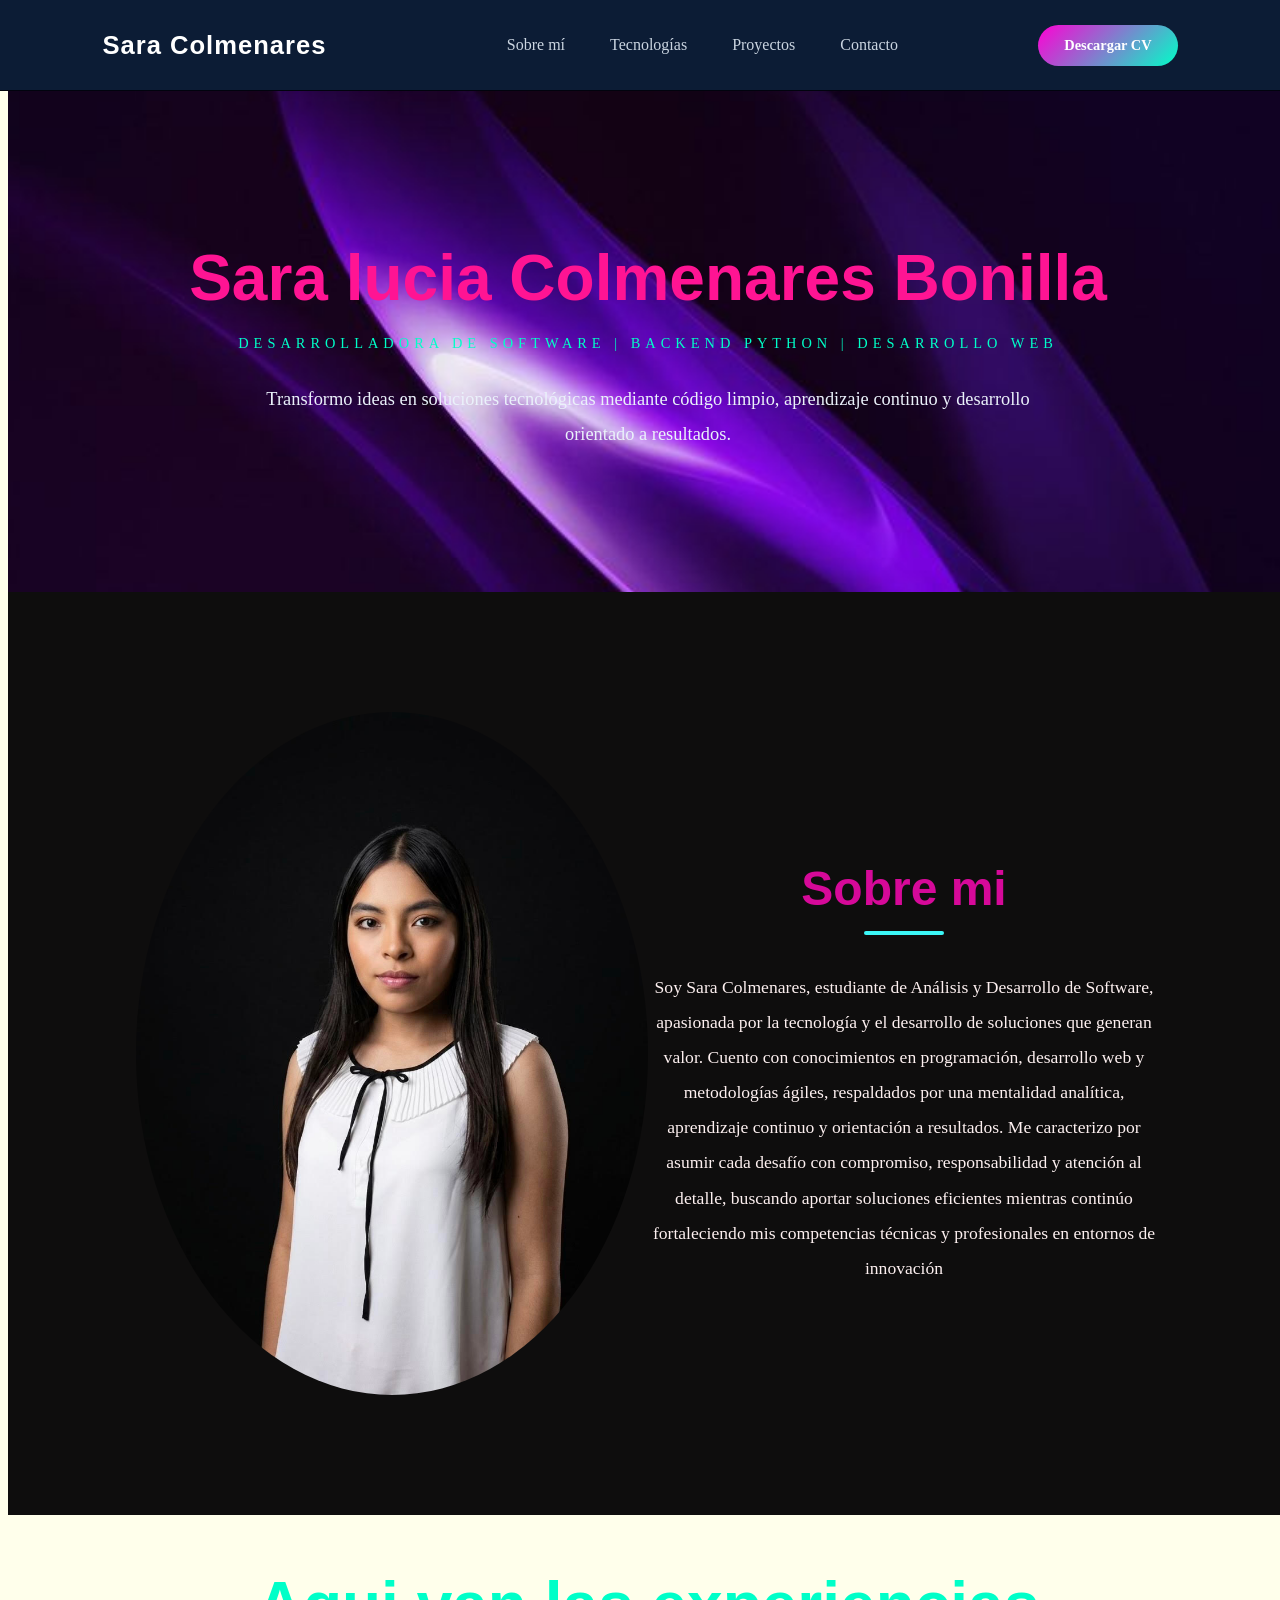
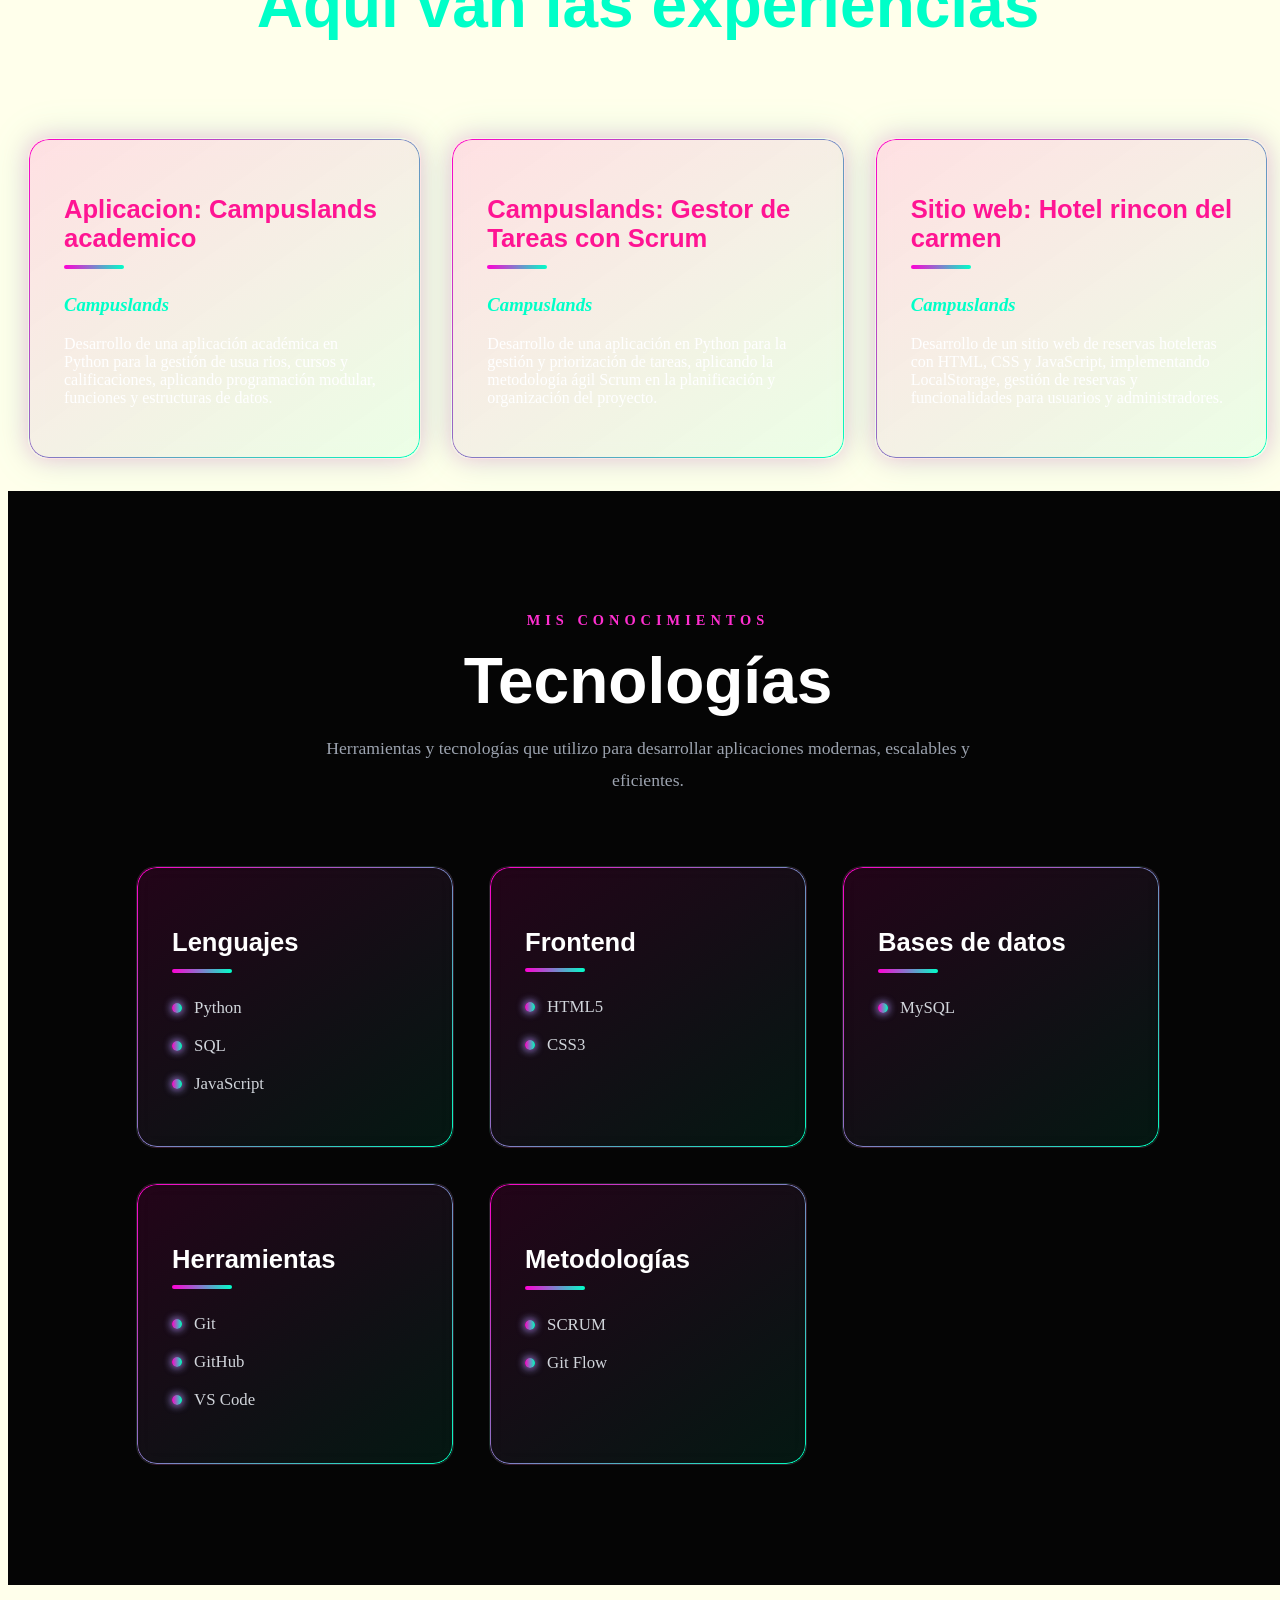
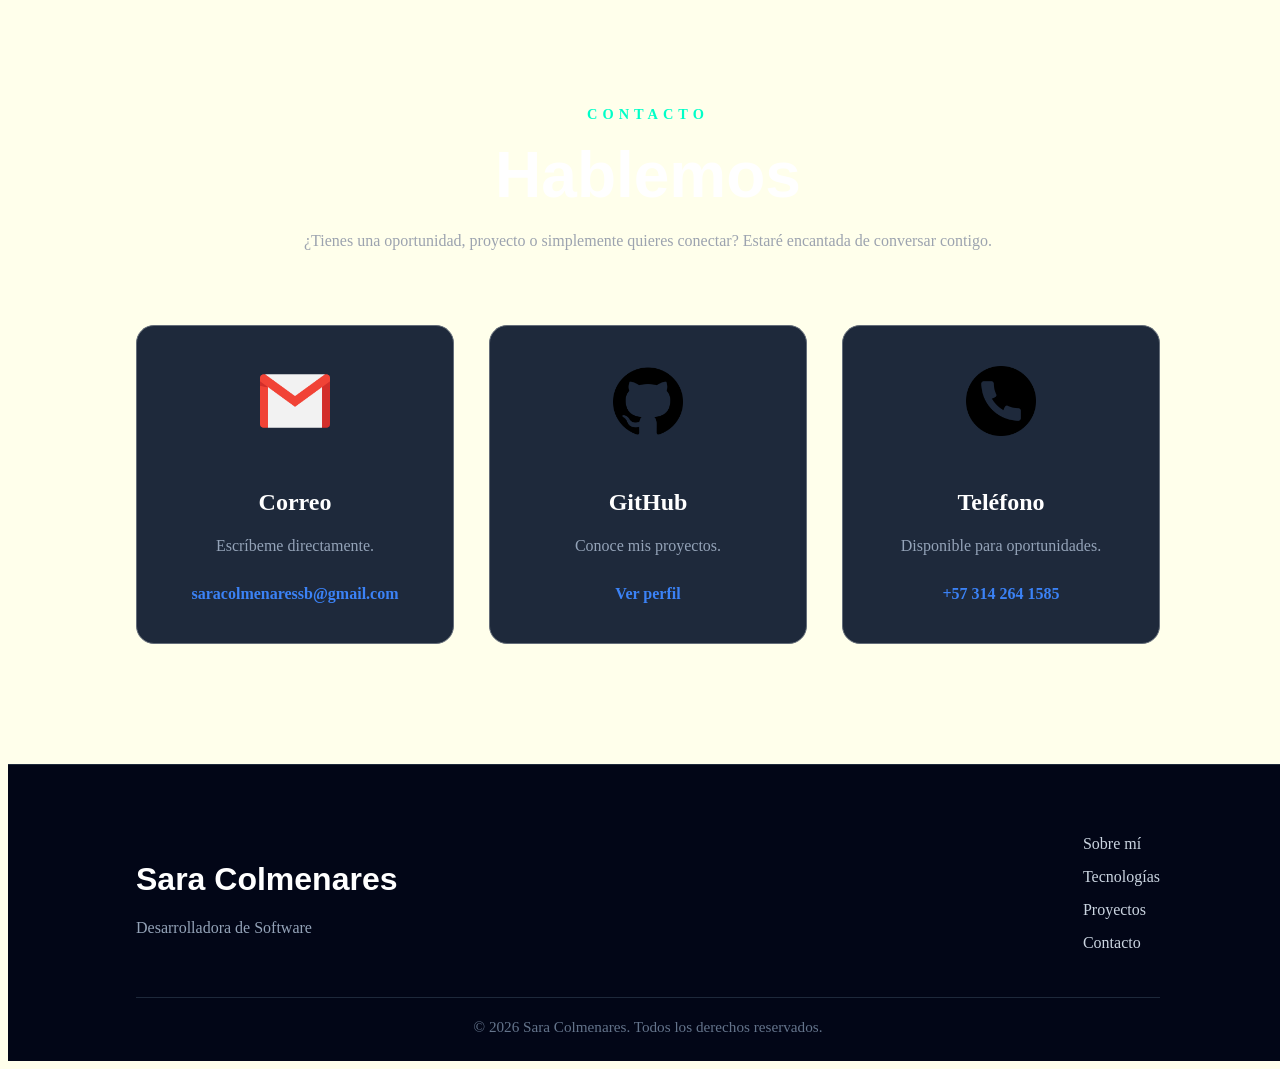
==== index.html @ fad8e9ca "cambie el nombre de un archivo" ====
<!DOCTYPE html>
<html lang="en">
<head>
    <meta charset="UTF-8">
    <meta name="viewport" content="width=device-width, initial-scale=1.0">
    <title>Document</title>
    <link rel="stylesheet" href="css/style.css">
    <link rel="stylesheet" href="css/responsive.css">
</head>
<body>
<header class="encabezado">
    <nav class="navbar">
        <a href="#hero" class="logo">
            Sara Colmenares
        </a>
        <ul class="menu">
            <li><a href="#about">Sobre mí</a></li>
            <li><a href="#tecnologias">Tecnologías</a></li>
            <li><a href="#proyectos">Proyectos</a></li>
            <li><a href="#contacto">Contacto</a></li>
        </ul>
        <a href="cv/Sara_Colmenares_CV.pdf" class="btn-cv" download>
            Descargar CV
        </a>
    </nav>
</header>
    <main>
        <section id="hero">
            <h1>Sara lucia Colmenares Bonilla</h1>
            <h3>Desarrolladora de Software | Backend Python | Desarrollo Web</h3>
            <p >Transformo ideas en soluciones tecnológicas mediante código limpio, aprendizaje continuo y desarrollo orientado a resultados.</p>
        </section>
        <section id="about">
            <img src="img/foto-mia.jpg" alt="foto">
            <div class="parte-mia">
                <h1>Sobre mi</h1>
                <p>
                    Soy Sara Colmenares, estudiante de Análisis y Desarrollo de Software,
                    apasionada por la tecnología y el desarrollo de soluciones que generan valor. 
                    Cuento con conocimientos en programación, desarrollo web y metodologías ágiles, 
                    respaldados por una mentalidad analítica, aprendizaje continuo y orientación a 
                    resultados. Me caracterizo por asumir cada desafío con compromiso, responsabilidad 
                    y atención al detalle, buscando aportar soluciones eficientes mientras continúo 
                    fortaleciendo mis competencias técnicas y profesionales en entornos de innovación
                </p>
            </div>
        </section>
        <section id="experiencias">
            <h1>Aqui van las experiencias</h1>
            <div class="contenedor-experiencia">
                <article class="card-experiencia">
                    <h2>Aplicacion: Campuslands academico</h2>
                    <h3>Campuslands</h3>
                    <p>
                    Desarrollo de una aplicación académica en Python
                    para la gestión de usua rios, cursos y calificaciones,
                    aplicando programación modular, funciones y
                    estructuras de datos.
                    </p>
                </article>
                <article class="card-experiencia">
                    <h2>Campuslands: Gestor de Tareas con Scrum</h2>
                    <h3>Campuslands</h3>
                    <p>
                        Desarrollo de una aplicación en Python para la
                        gestión y priorización de tareas, aplicando la
                        metodología ágil Scrum en la planificación y
                        organización del proyecto.
                    </p>
                </article>
                <article class="card-experiencia">
                    <h2>Sitio web: Hotel rincon del carmen</h2>
                    <h3>Campuslands</h3>
                    <p>
                        Desarrollo de un sitio web de reservas hoteleras
                        con HTML, CSS y JavaScript, implementando
                        LocalStorage, gestión de reservas y
                        funcionalidades para usuarios y administradores.
                    </p>
                </article>
            </div>
        </section>
        <section id="tecnologias">
            <div class="titulo-seccion">
                <span>MIS CONOCIMIENTOS</span>
                <h2>Tecnologías</h2>
                <p>
                    Herramientas y tecnologías que utilizo para desarrollar
                    aplicaciones modernas, escalables y eficientes.
                </p>
            </div>
            <div class="contenedor-cards">
                <article class="card">
                    <h3>Lenguajes</h3>
                    <ul>
                        <li>Python</li>
                        <li>SQL</li>
                        <li>JavaScript</li>
                    </ul>
                </article>
                <article class="card">
                    <h3>Frontend</h3>
                    <ul>
                        <li>HTML5</li>
                        <li>CSS3</li>
                    </ul>
                </article>
                <article class="card">
                    <h3>Bases de datos</h3>
                    <ul>
                        <li>MySQL</li>
                    </ul>
                </article>
                <article class="card">
                    <h3>Herramientas</h3>
                    <ul>
                        <li>Git</li>
                        <li>GitHub</li>
                        <li>VS Code</li>
                    </ul>
                </article>
                <article class="card">
                    <h3>Metodologías</h3>
                    <ul>
                        <li>SCRUM</li>
                        <li>Git Flow</li>
                    </ul>
                </article>
            </div>
        </section>
        <section id="contacto">
            <div class="titulo-contacto">
                <span>CONTACTO</span>
                <h2>Hablemos</h2>
                <p>
                    ¿Tienes una oportunidad, proyecto o simplemente quieres conectar?
                    Estaré encantada de conversar contigo.
                </p>
            </div>
            <div class="contenedor-contacto">
                <article class="contact-card">
                    <img src="img/gmail.png" alt="Correo">
                    <h3>Correo</h3>
                    <p>Escríbeme directamente.</p>
                    <a href="mailto:saracolmenaressb@gmail.com">
                        saracolmenaressb@gmail.com
                    </a>
                </article>
                <article class="contact-card">
                    <img src="img/github.png" alt="GitHub">
                    <h3>GitHub</h3>
                    <p>Conoce mis proyectos.</p>
                    <a href="https://github.com/saracolmenaressb-oss" target="_blank">
                        Ver perfil
                    </a>
                </article>
                <article class="contact-card">
                    <img src="img/telefono.png" alt="Teléfono">
                    <h3>Teléfono</h3>
                    <p>Disponible para oportunidades.</p>
                    <a href="tel:+573142641585">
                        +57 314 264 1585
                    </a>
                </article>
            </div>
        </section>
    </main>
    
<footer>
    <div class="piepagina">
        <div class="footer-info">
            <h2>Sara Colmenares</h2>
            <p>
                Desarrolladora de Software
            </p>
        </div>
        <div class="footer-links">
            <a href="#about">Sobre mí</a>
            <a href="#tecnologias">Tecnologías</a>
            <a href="#proyectos">Proyectos</a>
            <a href="#contacto">Contacto</a>
        </div>
    </div>
    <div class="copyright">
        © 2026 Sara Colmenares. Todos los derechos reservados.
    </div>
</footer>
</body>
</html>
---- css/style.css ----
body{
    background-color: #ffffeb;
    width:100%;
    min-height:100vh;
    
}

.secciones{
    display: flex;
    flex-direction: row;
    gap: 10%;
}
.secciones p{
    text-decoration: none;
    color: inherit;
    text-align: center;
    font-family: 'Segoe UI', Tahoma, Geneva, Verdana, sans-serif;
}
/*======================================
                FOOTER
======================================*/
footer{
    background:#020617;
    color:#fff;
    padding:50px 20px 20px;
    border-top:1px solid #1E293B;
}

.piepagina{
    max-width:1300px;
    margin:0 auto 30px;
    display:flex;
    flex-direction:column;
    align-items:center;
    text-align:center;
    gap:35px;
}

.footer-info{
    width:100%;
}

.footer-info h2{
    font-family:'Space Grotesk',sans-serif;
    font-size:1.6rem;
    margin-bottom:12px;
}

.footer-info p{
    color:#94A3B8;
    line-height:1.7;
    font-size:.95rem;
}

.footer-links{
    display:flex;
    flex-direction:column;
    gap:15px;
    align-items:center;
}

.footer-links a{
    text-decoration:none;
    color:#CBD5E1;
    font-weight:500;
    transition:.3s;
}

.footer-links a:hover{
    color:#00FFC8;
    transform:translateX(5px);
}

.copyright{
    text-align:center;
    border-top:1px solid #1E293B;
    padding-top:20px;
    color:#64748B;
    font-size:.85rem;
}

/*======================================
                HEADER
======================================*/
.encabezado{
    position:fixed;
    top:0;
    left:0;
    width:100%;
    z-index:1000;
    background:#0c1c35;
    backdrop-filter:blur(18px);
    border-bottom:1px solid #01030e;
}

.navbar{
    max-width:1300px;
    margin:auto;
    padding:15px 20px;
    display:flex;
    flex-direction:column;
    align-items:center;
    gap:20px;
}

.logo{
    font-family:'Space Grotesk',sans-serif;
    font-size:1.4rem;
    font-weight:700;
    color:#fff;
    text-decoration:none;
    letter-spacing:1px;
    transition:.3s;
}

.logo:hover{
    color:#00FFC8;
}

.menu{
    width:100%;
    display:flex;
    justify-content:center;
    flex-wrap:wrap;
    gap:15px;
    list-style:none;
}

.menu a{
    color:#CBD5E1;
    text-decoration:none;
    font-size:.95rem;
    font-weight:500;
    transition:.3s;
    position:relative;
}

.menu a::after{
    content:"";
    position:absolute;
    left:0;
    bottom:-5px;
    width:0;
    height:2px;
    background:linear-gradient(
        90deg,
        #ff00d4,
        #00ffc8
    );
    transition:.35s;
}

.menu a:hover{
    color:#fff;
}

.menu a:hover::after{
    width:100%;
}

.btn-cv{
    text-decoration:none;
    color:#fff;
    padding:10px 22px;
    border-radius:40px;
    font-size:.9rem;
    font-weight:600;
    background:linear-gradient(
        135deg,
        #ff00d4,
        #00ffc8
    );
    transition:.35s;
}

.btn-cv:hover{
    transform:translateY(-3px);
    box-shadow:
        0 0 20px rgba(255,0,212,.35),
        0 0 20px rgba(0,255,200,.25);
}

html{
    scroll-behavior:smooth;
}

section{
    scroll-margin-top:140px;
}
/*======================================
            HERO
======================================*/

#hero{

    background-image:url(../img/principio.jpg);
    background-repeat:no-repeat;
    background-size:cover;
    background-position:center;
    background-attachment:fixed;
    color:rgb(253, 249, 250);
    padding:180px 10% 140px;
    text-align:center;
}
#hero h1{
    font-family:'Space Grotesk',sans-serif;
    font-size:2.5rem;
    margin-bottom:20px;
    color: deeppink;
}
@media (min-width:768px){
        #hero h1{
            font-size:3rem;
        }
    }

@media (min-width:1024px){
    #hero h1{
        font-size:4rem;
        }
}
#hero h3{
    font-weight:500;
    margin-bottom:30px;
    color:#00ffc8;
    text-transform:uppercase;
    letter-spacing:5px;
    font-size:.9rem;
}
#hero p{
    max-width:800px;
    margin:auto;
    color:#eaf1fa;
    line-height:1.9;
    font-size:1.15rem;
}
/*======================================
            SOBRE MI
======================================*/

#about{
    background:#0e0d0d;
    padding:120px 10%;
    text-align:center;
    display: flex;
    flex-direction: row;
    align-items: center;
}
#about img{
    border-radius: 50%;
    width: 50%;
    height: 50%;
}
.parte-mia{
    display: flex;
    flex-direction: column;
}
#about h1{
    font-family:'Space Grotesk',sans-serif;
    font-size:3rem;
    color:#d60999;
    margin-bottom:35px;
    position:relative;
}
#about h1::after{
    content:"";
    display:block;
    width:80px;
    height:4px;
    margin:15px auto 0;
    background:#3bf6f6;
    border-radius:10px;
}
#about p{
    max-width:900px;
    margin:auto;
    line-height:2;
    color:#fdf0f0;
    font-size:1.1rem;
}

/*======================================
            PROYECTOS
======================================*/
#proyectos{
    background-image:url(../img/principio.jpg) ;
    background-repeat:no-repeat;
    background-size:cover;
    background-position:center;
    background-attachment:fixed;
    padding:120px 10%;
}
#proyectos>p:first-child{
    text-align:center;
    font-family:'Space Grotesk',sans-serif;
    font-size:3rem;
    font-weight:700;
    color:#ff13cc;
    margin-bottom:70px;
    position:relative;
}
#proyectos>p:first-child::after{
    content:"";
    display:block;
    width:90px;
    height:4px;
    margin:18px auto;
    background:#3bdaf6;
    border-radius:10px;
}
#proyectos>p:last-child{
    max-width:900px;
    margin:auto;
    background:rgb(224, 220, 220);
    padding:45px;
    border-radius:20px;
    border:1px solid #E5E7EB;
    color:#070f0f;
    line-height:1.9;
    font-size:1.1rem;
    box-shadow:
        0 15px 35px rgba(0,0,0,.08);
    transition:.35s;
}
#proyectos>p:last-child:hover{
    transform:translateY(-8px);
    box-shadow:
        0 25px 45px rgba(59,130,246,.18);
}

/*======================================
            TECNOLOGÍAS
======================================*/
#tecnologias{
    background:#050505;
    padding:120px 10%;
}
.titulo-seccion{
    text-align:center;
    margin-bottom:70px;
}
.titulo-seccion span{
    color:#ff2fd0;
    font-size:.9rem;
    letter-spacing:5px;
    text-transform:uppercase;
    font-weight:700;
}
.titulo-seccion h2{
     font-size:2.2rem;
    color:white;
    margin:15px 0;
    font-family:'Space Grotesk',sans-serif;
}
@media (min-width:768px){
    .titulo-seccion h2{
        font-size:3rem;
    }
}

@media (min-width:1024px){
    .titulo-seccion h2{
        font-size:4rem;
    }
}
.titulo-seccion p{
    color:#9ca3af;
    font-size:1.1rem;
    max-width:700px;
    margin:auto;
    line-height:1.8;
}
.contenedor-cards{
    display:grid;
    grid-template-columns:repeat(auto-fit,minmax(280px,1fr));
    gap:35px;
}
.card{
    position:relative;
    overflow:hidden;
    padding:35px;
    border-radius:20px;
    background:linear-gradient(
    145deg,
    rgba(255,0,170,.12),
    rgba(0,255,180,.08));
    border:1px solid rgba(255,255,255,.08);
    transition:.4s;
    backdrop-filter:blur(10px);
}
/* brillo */
.card::before{
    content:"";
    position:absolute;
    inset:0;
    padding:1px;
    border-radius:20px;
    background:linear-gradient(
    135deg,
    #ff00c8,
    #00ffbf);
    -webkit-mask:
    linear-gradient(#fff 0 0) content-box,
    linear-gradient(#fff 0 0);
    -webkit-mask-composite:xor;
            mask-composite:exclude;
}
.card:hover{
    transform:translateY(-12px);
    box-shadow:
    0 0 25px rgba(255,0,180,.25),
    0 0 40px rgba(0,255,170,.18);
}
.card h3{
    color:white;
    font-size:1.6rem;
    margin-bottom:25px;
    font-family:'Space Grotesk',sans-serif;
    position:relative;
}
.card h3::after{
    content:"";
    display:block;
    width:60px;
    height:4px;
    margin-top:12px;
    border-radius:20px;
    background:linear-gradient(
    90deg,
    #ff00d4,
    #00ffc8);
}
.card ul{
    list-style:none;
    padding:0;
    margin:0;
}
.card li{
    color:#d1d5db;
    margin:18px 0;
    font-size:1.05rem;
    display:flex;
    align-items:center;
    gap:12px;
}
.card li::before{
    content:"";
    width:10px;
    height:10px;
    border-radius:50%;
    background:linear-gradient(
    90deg,
    #ff00c8,
    #00ffbf);
    box-shadow:
    0 0 8px #ff00c8,
    0 0 8px #00ffbf;
}
/*======================================
            CONTACTO
======================================*/
#contacto{
    background-image: url(../img/img5.jpg);
    background-repeat:no-repeat;
    background-size:cover;
    background-position:center;
    background-attachment:fixed;
    padding:120px 10%;
}
.titulo-contacto{
    text-align:center;
    margin-bottom:70px;
}
.titulo-contacto span{
    color:#00ffc8;
    text-transform:uppercase;
    letter-spacing:5px;
    font-size:.9rem;
    font-weight:700;
}
.titulo-contacto h2{
    font-size:4rem;
    color:white;
    margin:15px 0;
    font-family:'Space Grotesk',sans-serif;
}
.titulo-contacto p{
    color:#9CA3AF;
    max-width:700px;
    margin:auto;
    line-height:1.8;
}
.contenedor-contacto{
    display:grid;
    grid-template-columns:repeat(auto-fit,minmax(280px,1fr));
    gap:35px;
}
.contact-card{
    background:#1E293B;
    border:1px solid #646d79;
    border-radius:18px;
    padding:40px 30px;
    text-align:center;
    transition:.35s;
}
.contact-card:hover{
    transform:translateY(-10px);
    border-color:#3B82F6;
    box-shadow:0 15px 40px rgba(59,130,246,.25);
}
.contact-card img{
    width:70px;
    height:70px;
    margin-bottom:25px;
}
.contact-card h3{
    color:white;
    font-size:1.5rem;
    margin-bottom:12px;
}
.contact-card p{
    color:#94A3B8;
    margin-bottom:25px;
    line-height:1.7;
}
.contact-card a{
    color:#3B82F6;
    text-decoration:none;
    font-weight:600;
    transition:.3s;
}
.contact-card a:hover{
    color:#60A5FA;
}
/* ==================
     experiencias
================== */
#experiencias{
    background-image:url("/img/seccion 2.jpg");
    background-repeat:no-repeat;
    background-size:cover;
    background-position:center;
    background-attachment:fixed;
    display:flex;
    flex-direction: column;
    gap:35px;
}
#experiencias h1{
    text-align: center;
    color: #00ffc8;
    font-family:'Space Grotesk',sans-serif;
    font-size:2.2rem;
}
@media (min-width:768px){
        #experiencias h1{
            font-size:3rem;
        }
    }

@media (min-width:1024px){
    #experiencias h1{
        font-size:4rem;
        }
}
.contenedor-experiencia{
    display:grid;
    grid-template-columns:repeat(auto-fit,minmax(280px,1fr));
    gap: 30px;
    margin: 20px;
}
.card-experiencia::before{
    content:"";
    position:absolute;
    inset:0;
    padding:1px;
    border-radius:20px;
    background:linear-gradient(
    135deg,
    #ff00c8,
    #00ffbf);
    -webkit-mask:
    linear-gradient(#fff 0 0) content-box,
    linear-gradient(#fff 0 0);
    -webkit-mask-composite:xor;
            mask-composite:exclude;
}
.card-experiencia{
    position:relative;
    overflow:hidden;
    padding:35px;
    border-radius:20px;
    color: white;
    background:linear-gradient(
    145deg,
    rgba(255,0,170,.12),
    rgba(0,255,180,.08));
    border:1px solid rgba(255,255,255,.08);
    transition:.4s;
    backdrop-filter:blur(10px);
}
.card-experiencia{
    transform:translateY(-12px);
    box-shadow:
    0 0 25px rgba(255,0,180,.25),
    0 0 40px rgba(0,255,170,.18);
}
.card-experiencia h2{
    color: deeppink;
    font-size:1.6rem;
    margin-bottom:25px;
    font-family:'Space Grotesk',sans-serif;
    position:relative;
}
.card-experiencia h3{
    color: #00ffc8;
    font-style: italic;
}
.card-experiencia h2::after{
    content:"";
    display:block;
    width:60px;
    height:4px;
    margin-top:12px;
    border-radius:20px;
    background:linear-gradient(
    90deg,
    #ff00d4,
    #00ffc8);
}
---- css/responsive.css ----
/*======================================
            TABLETS
======================================*/

@media (min-width:768px){

    footer{
        padding:60px 6% 25px;
    }

    .piepagina{
        flex-direction:row;
        justify-content:space-between;
        align-items:flex-start;
        text-align:left;
        gap:40px;
    }

    .footer-info{
        flex:1;
    }

    .footer-links{
        align-items:flex-start;
    }

    .footer-info h2{
        font-size:1.8rem;
    }

    .copyright{
        font-size:.9rem;
    }

}


/*======================================
            ESCRITORIO
======================================*/

@media (min-width:1024px){

    footer{
        padding:70px 10% 25px;
    }

    .piepagina{
        gap:50px;
        margin-bottom:40px;
    }

    .footer-info h2{
        font-size:2rem;
    }

    .footer-info p{
        font-size:1rem;
    }

    .copyright{
        font-size:.95rem;
    }

}
/* 
====================
Encbezado
=====================
*/
@media (min-width:768px){

    .navbar{
        padding:18px 6%;
        flex-direction:row;
        justify-content:space-between;
        gap:30px;
    }

    .logo{
        font-size:1.5rem;
    }

    .menu{
        width:auto;
        gap:30px;
        flex-wrap:nowrap;
    }

    .menu a{
        font-size:1rem;
    }

    .btn-cv{
        padding:11px 24px;
    }

    section{
        scroll-margin-top:110px;
    }

}


/*======================================
                ESCRITORIO
======================================*/

@media (min-width:1024px){

    .navbar{
        padding:20px 8%;
    }

    .logo{
        font-size:1.6rem;
    }

    .menu{
        gap:45px;
    }

    .btn-cv{
        padding:12px 26px;
    }

    section{
        scroll-margin-top:100px;
    }

}
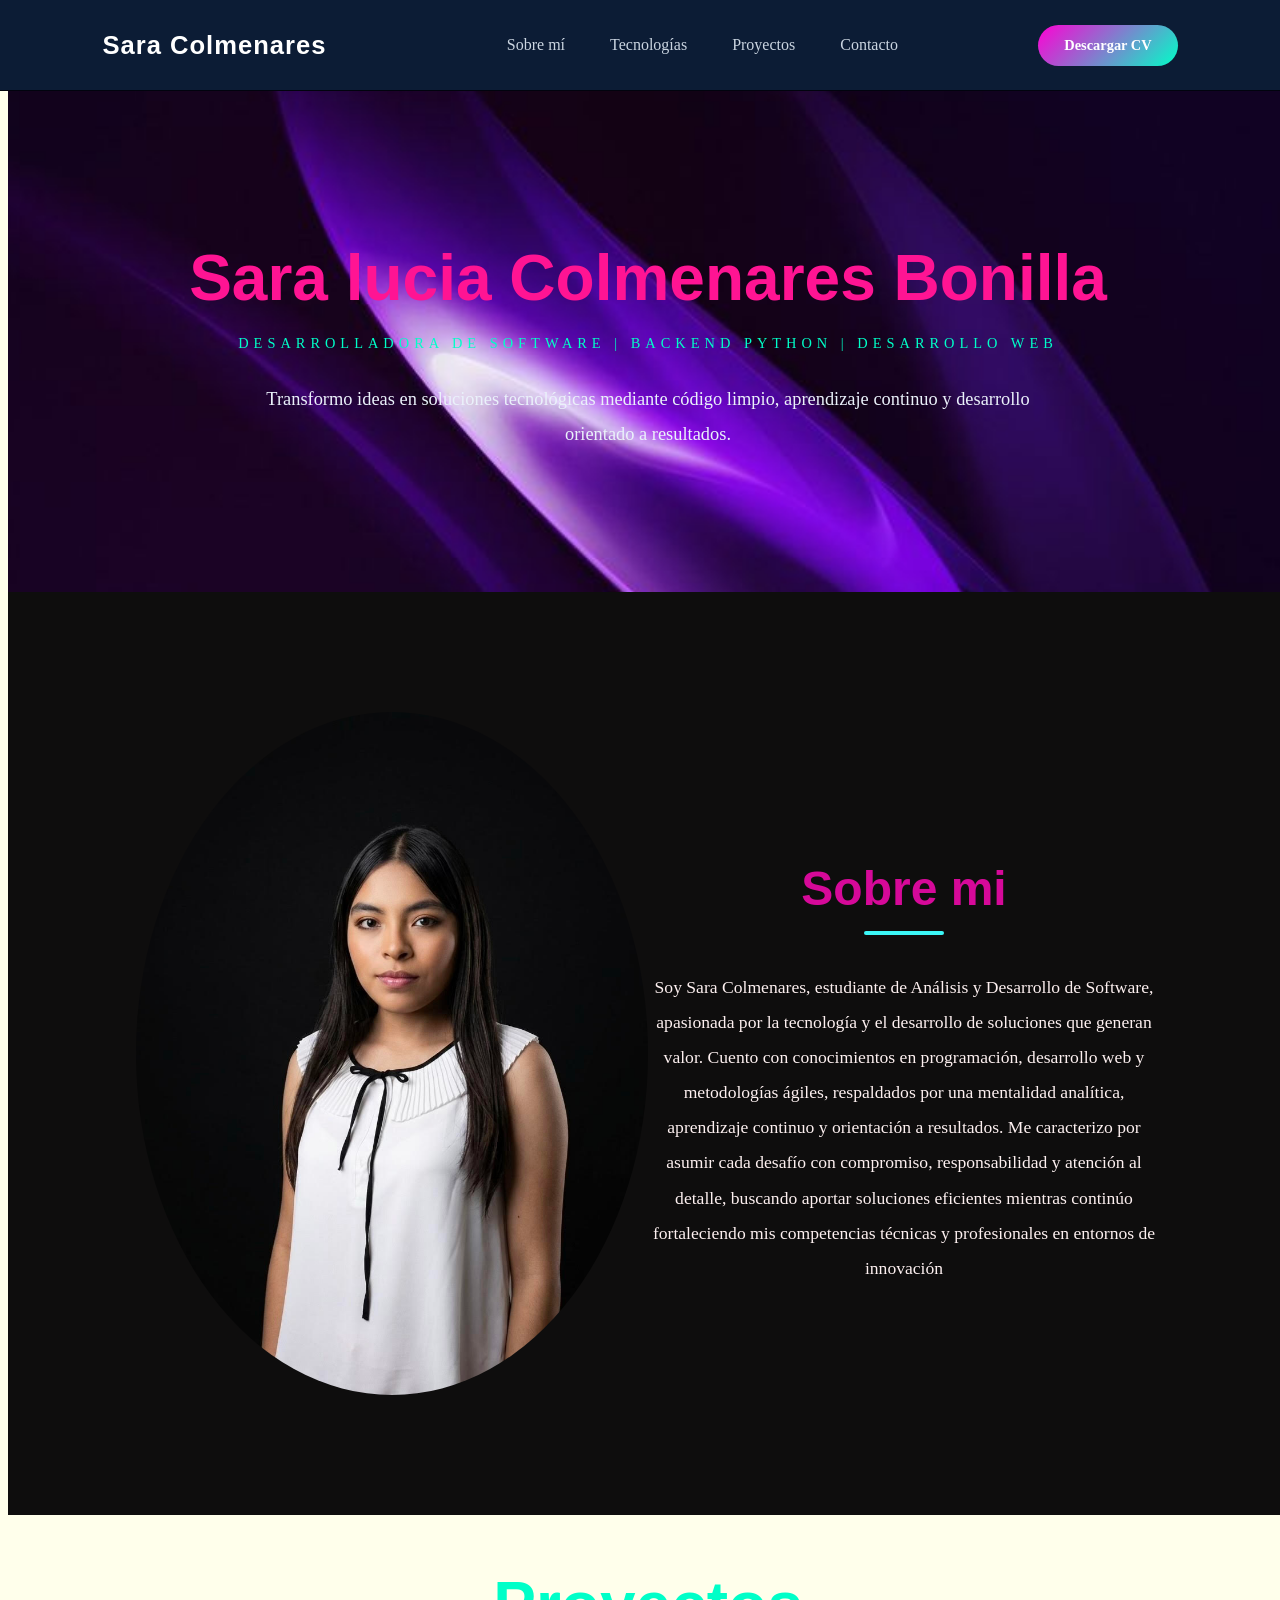
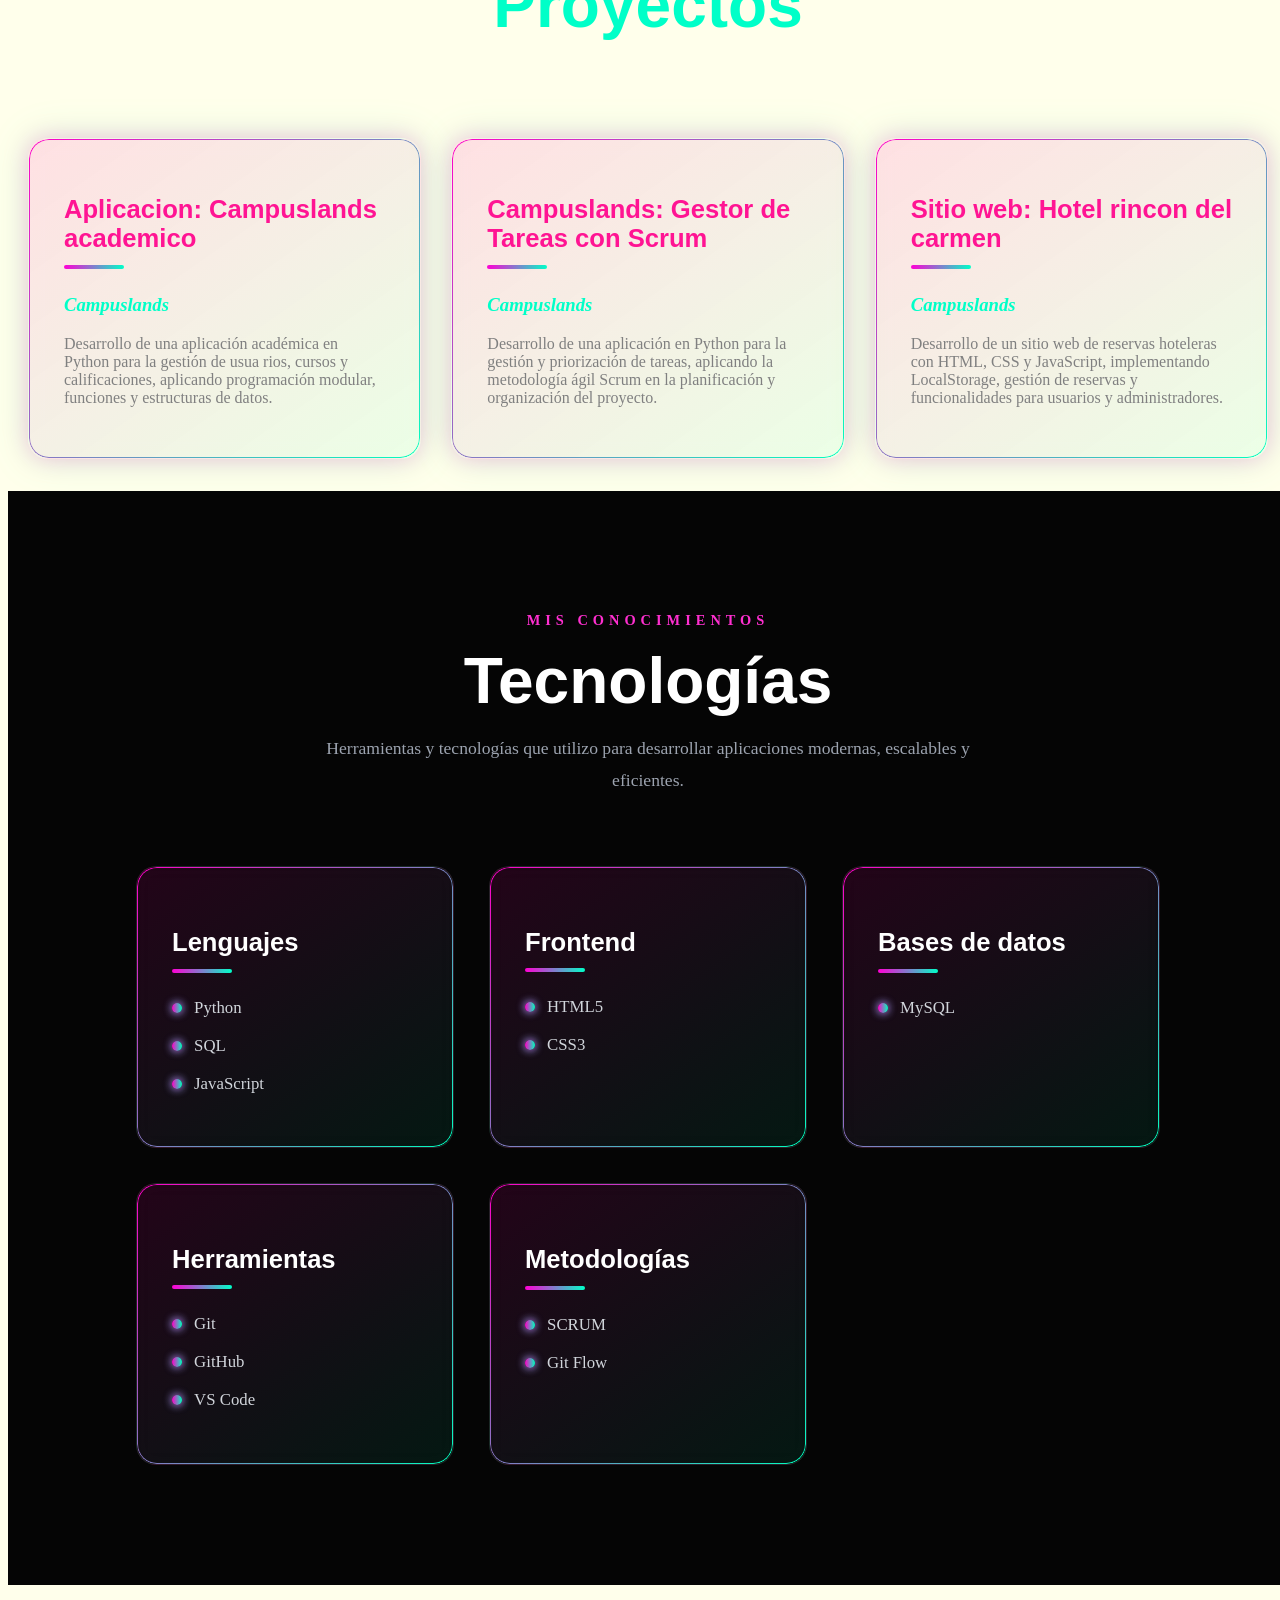
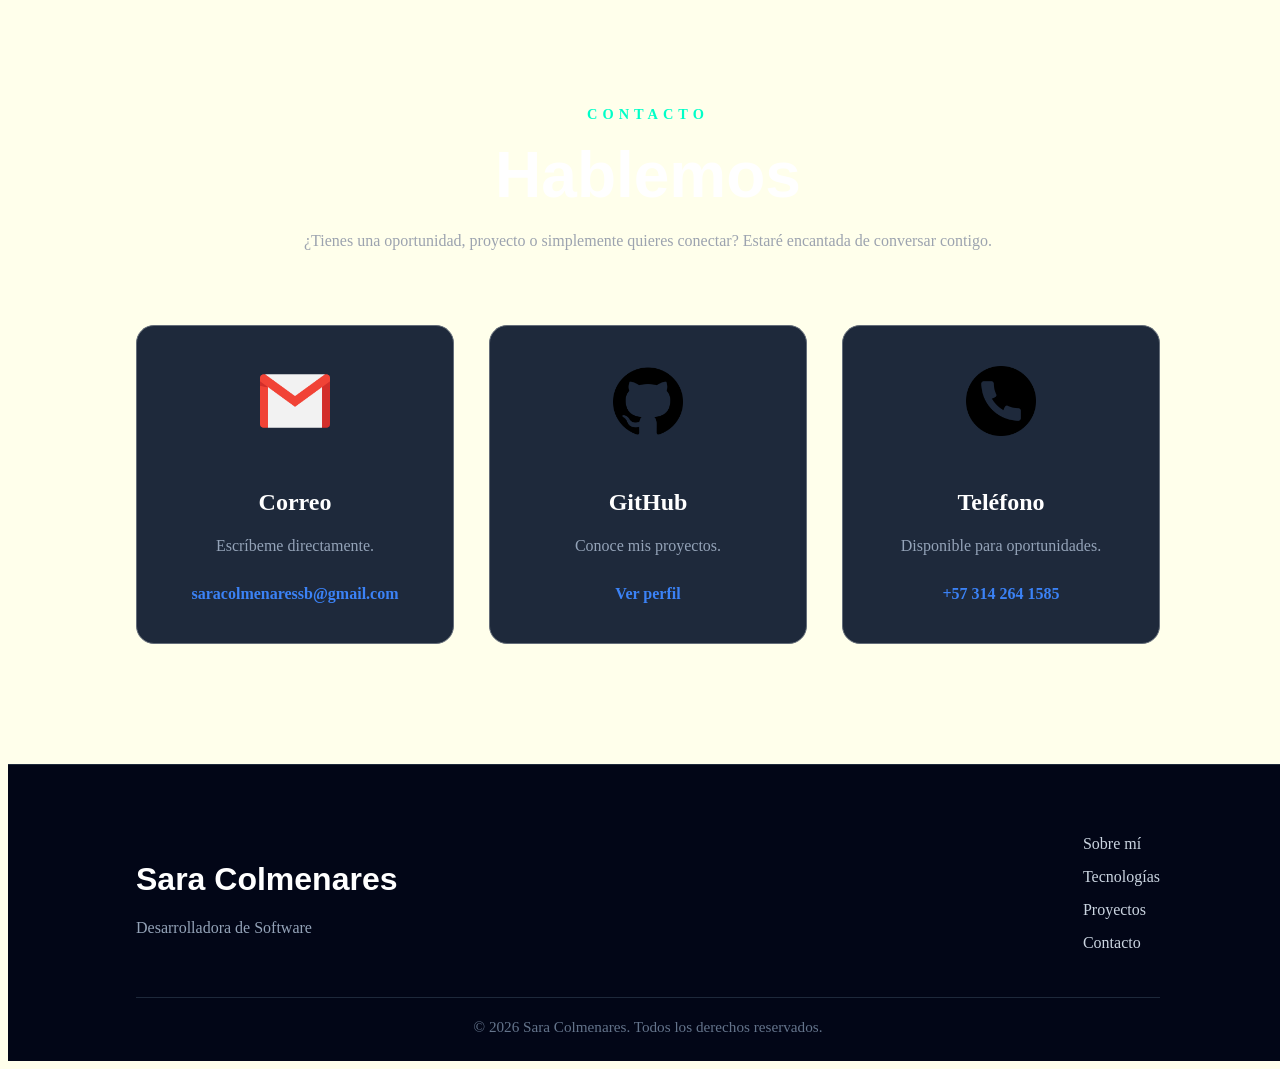
==== commit d8307bb0: "fix: corregi un error" ====
--- a/index.html
+++ b/index.html
@@ -46,7 +46,7 @@
             </div>
         </section>
         <section id="experiencias">
-            <h1>Aqui van las experiencias</h1>
+            <h1>Proyectos</h1>
             <div class="contenedor-experiencia">
                 <article class="card-experiencia">
                     <h2>Aplicacion: Campuslands academico</h2>
--- a/css/style.css
+++ b/css/style.css
@@ -282,51 +282,6 @@
 /*======================================
             PROYECTOS
 ======================================*/
-#proyectos{
-    background-image:url(../img/principio.jpg) ;
-    background-repeat:no-repeat;
-    background-size:cover;
-    background-position:center;
-    background-attachment:fixed;
-    padding:120px 10%;
-}
-#proyectos>p:first-child{
-    text-align:center;
-    font-family:'Space Grotesk',sans-serif;
-    font-size:3rem;
-    font-weight:700;
-    color:#ff13cc;
-    margin-bottom:70px;
-    position:relative;
-}
-#proyectos>p:first-child::after{
-    content:"";
-    display:block;
-    width:90px;
-    height:4px;
-    margin:18px auto;
-    background:#3bdaf6;
-    border-radius:10px;
-}
-#proyectos>p:last-child{
-    max-width:900px;
-    margin:auto;
-    background:rgb(224, 220, 220);
-    padding:45px;
-    border-radius:20px;
-    border:1px solid #E5E7EB;
-    color:#070f0f;
-    line-height:1.9;
-    font-size:1.1rem;
-    box-shadow:
-        0 15px 35px rgba(0,0,0,.08);
-    transition:.35s;
-}
-#proyectos>p:last-child:hover{
-    transform:translateY(-8px);
-    box-shadow:
-        0 25px 45px rgba(59,130,246,.18);
-}
 
 /*======================================
             TECNOLOGÍAS
@@ -568,6 +523,9 @@
     gap: 30px;
     margin: 20px;
 }
+.contenedor-experiencia p{
+    color: grey;
+}
 .card-experiencia::before{
     content:"";
     position:absolute;
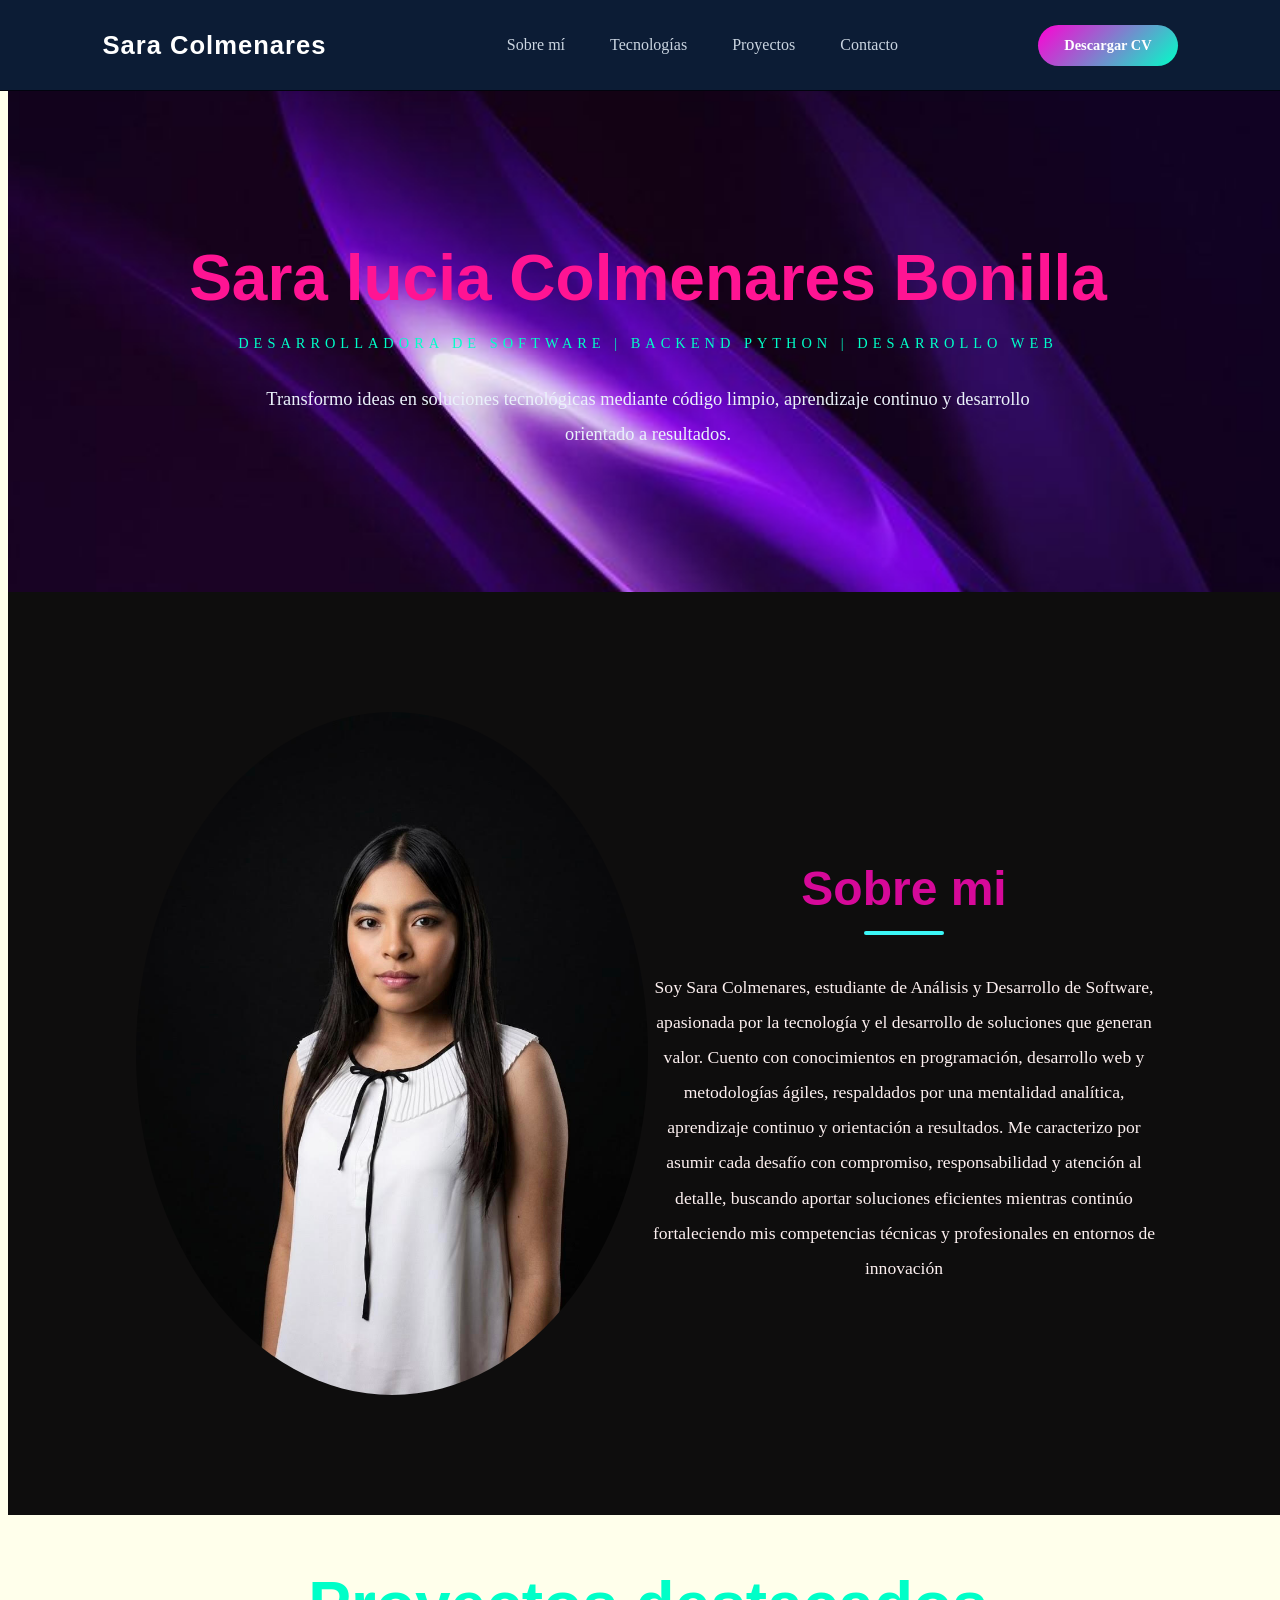
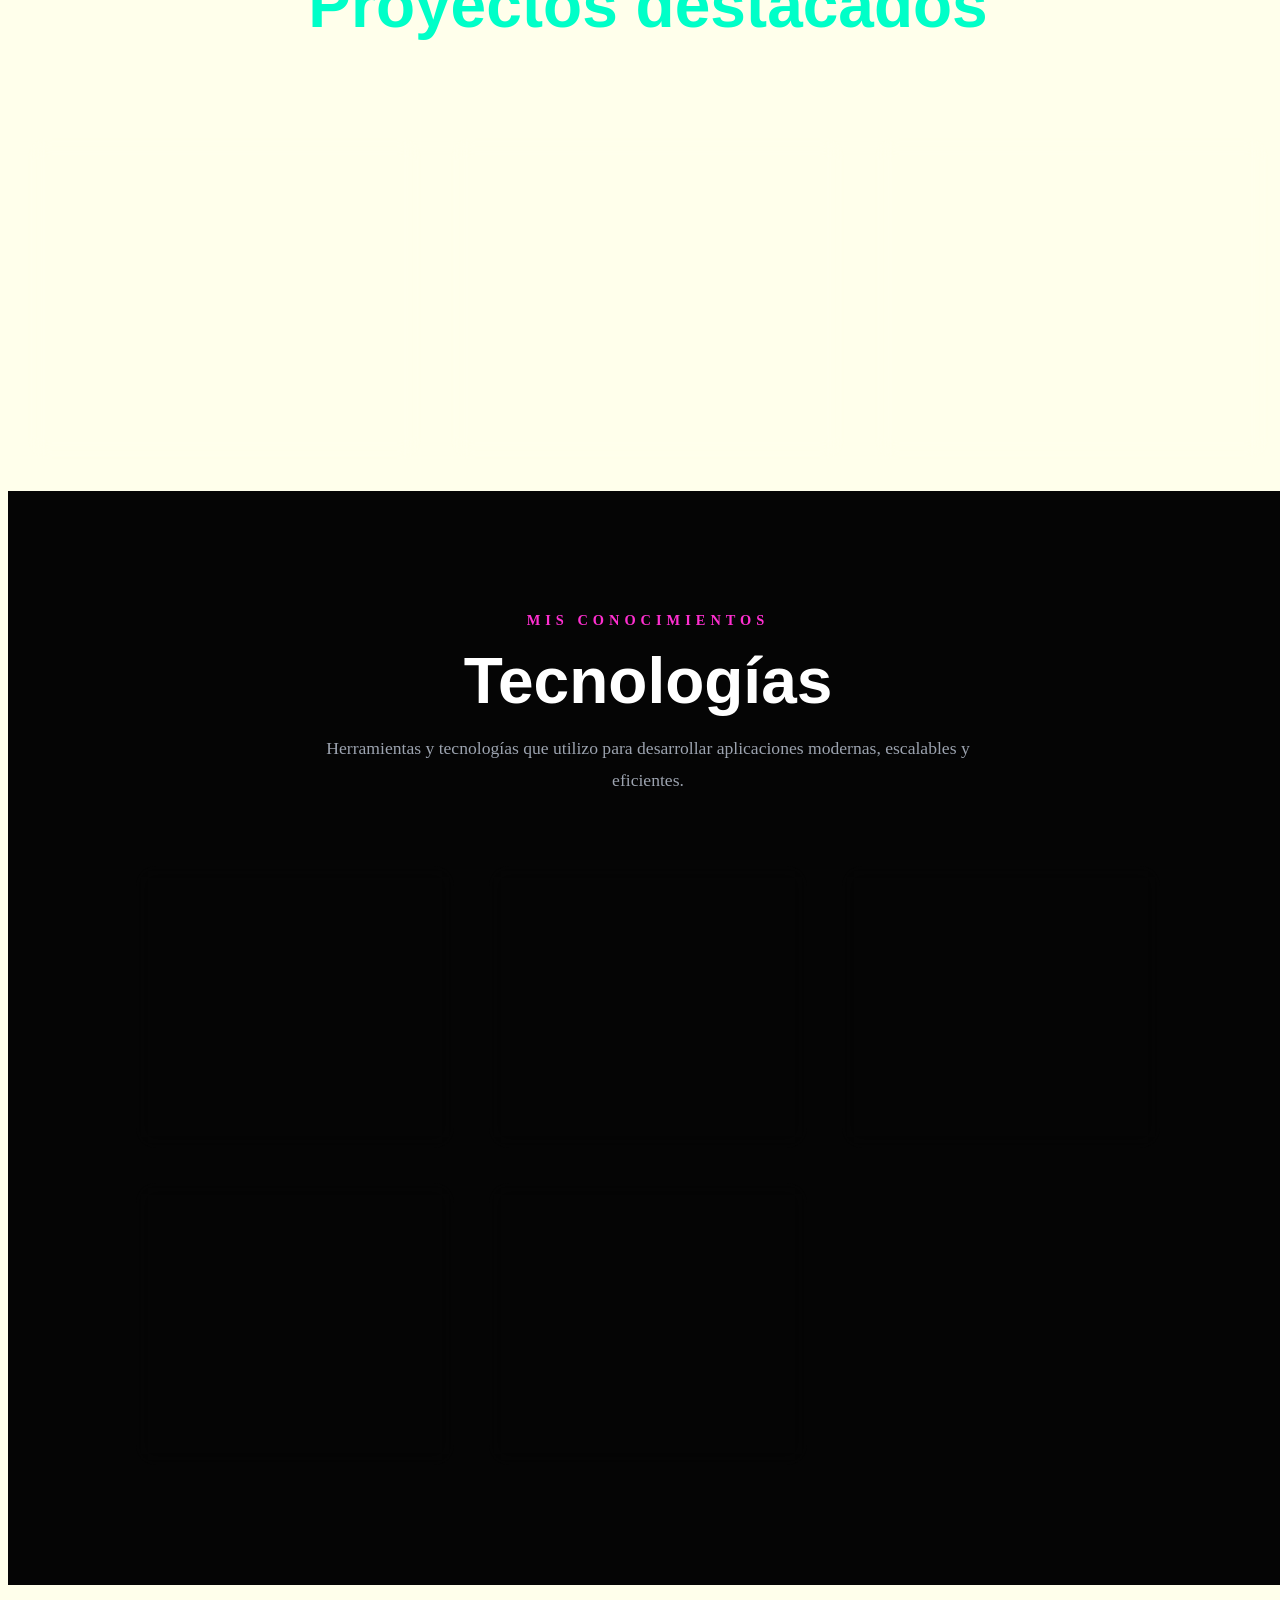
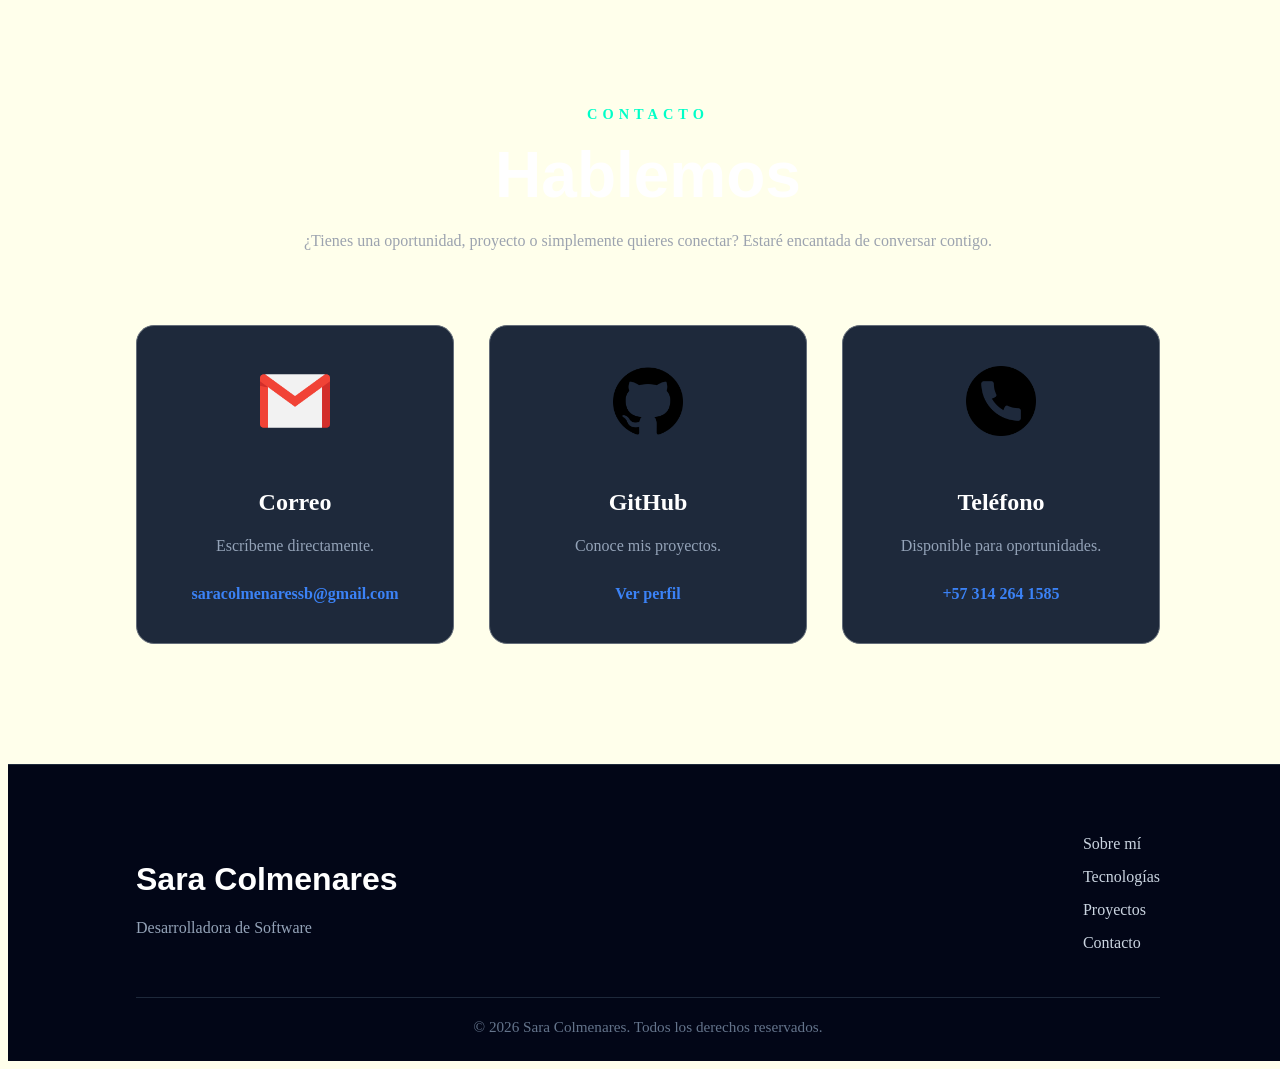
==== commit 978c43c2: "fix: corregi otro  error" ====
--- a/index.html
+++ b/index.html
@@ -46,7 +46,7 @@
             </div>
         </section>
         <section id="experiencias">
-            <h1>Proyectos</h1>
+            <h1>Proyectos destacados</h1>
             <div class="contenedor-experiencia">
                 <article class="card-experiencia">
                     <h2>Aplicacion: Campuslands academico</h2>
